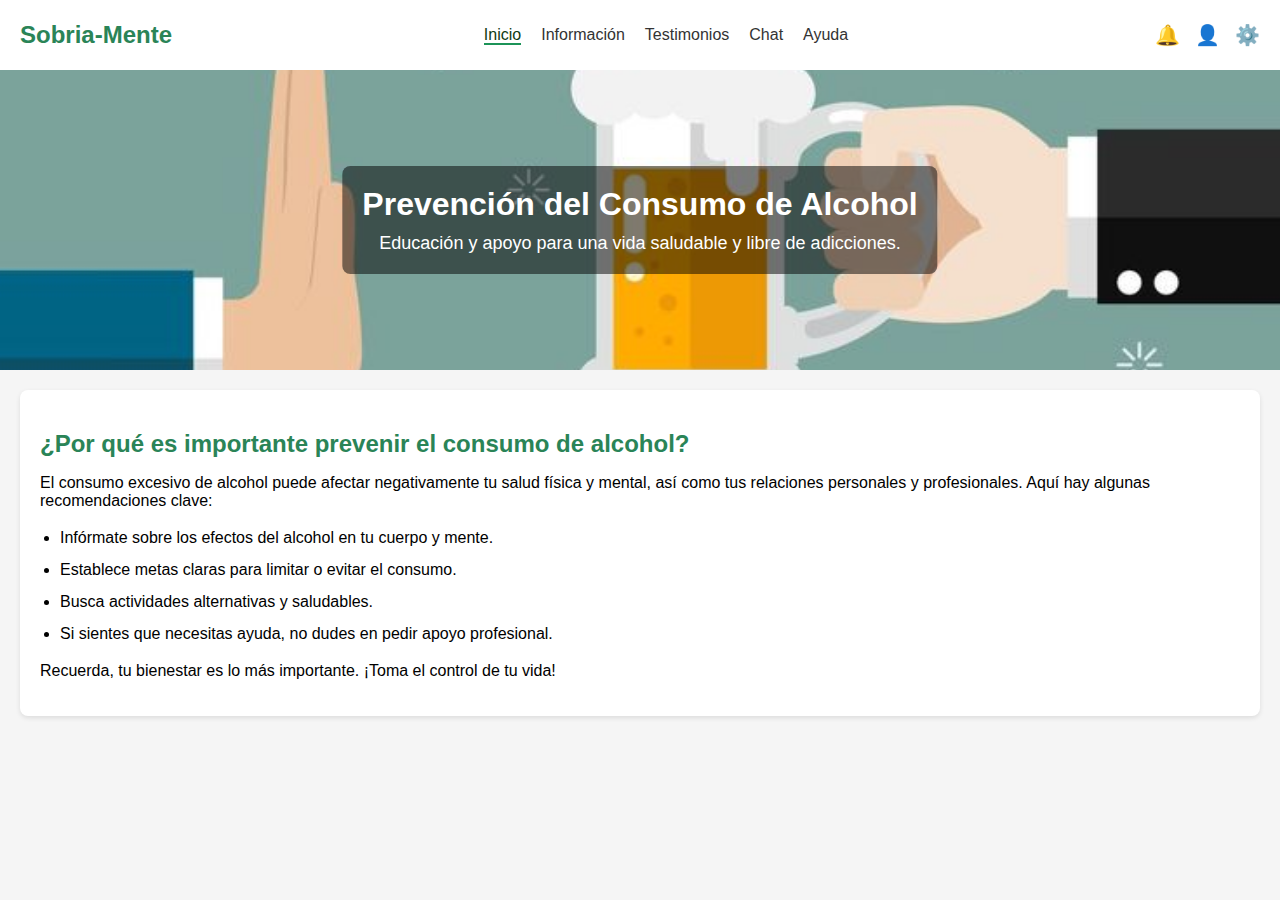
==== Index.html @ f09670d7 "intento de otro estilo" ====
<!DOCTYPE html>
<html lang="es">
<head>
    <meta charset="UTF-8">
    <meta name="viewport" content="width=device-width, initial-scale=1.0">
    <title>Sobria-Mente Inicio</title>
    <link rel="stylesheet" href="DSI/Sobria-Mente/styles/inicio.css">
</head>
<body>
    <header>
        <div class="logo">Sobria-Mente</div>
        <nav>
            <ul>
                <li><a href="index.html" class="active">Inicio</a></li>
                <li><a href="#">Información</a></li>
                <li><a href="testimonios.html">Testimonios</a></li>
                <li><a href="#">Chat</a></li>
                <li><a href="#">Ayuda</a></li>
            </ul>
        </nav>        
        <div class="user-actions">
            <a href="#" class="icon-button notifications">🔔</a>
            <a href="#" class="icon-button profile">👤</a>
            <a href="#" class="icon-button settings">⚙️</a>
        </div>
    </header>

    <!-- Banner -->
    <section class="banner">
        <img src="DSI/Sobria-Mente/imgs/noAlcohol.jpg" alt="Prevención del alcohol" class="banner-image">
        <div class="banner-text">
            <h1>Prevención del Consumo de Alcohol</h1>
            <p>Educación y apoyo para una vida saludable y libre de adicciones.</p>
        </div>
    </section>

    <!-- Información sobre prevención -->
    <main>
        <section class="prevention-info">
            <h2>¿Por qué es importante prevenir el consumo de alcohol?</h2>
            <p>El consumo excesivo de alcohol puede afectar negativamente tu salud física y mental, así como tus relaciones personales y profesionales. Aquí hay algunas recomendaciones clave:</p>
            <ul>
                <li>Infórmate sobre los efectos del alcohol en tu cuerpo y mente.</li>
                <li>Establece metas claras para limitar o evitar el consumo.</li>
                <li>Busca actividades alternativas y saludables.</li>
                <li>Si sientes que necesitas ayuda, no dudes en pedir apoyo profesional.</li>
            </ul>
            <p>Recuerda, tu bienestar es lo más importante. ¡Toma el control de tu vida!</p>
        </section>
    </main>

    <script src="DSI/Sobria-Mente/scripts/script.js"></script>
</body>
</html>
---- DSI/Sobria-Mente/styles/inicio.css ----
body {
    font-family: Arial, sans-serif;
    margin: 0;
    padding: 0;
    background-color: #f5f5f5;
}

header {
    background-color: white;
    padding: 10px 20px;
    display: flex;
    justify-content: space-between;
    align-items: center;
    box-shadow: 0 2px 5px rgba(0, 0, 0, 0.1);
}

.logo {
    font-size: 24px;
    font-weight: bold;
    color: #2a8457;
}

nav ul {
    list-style-type: none;
    display: flex;
}

nav ul li {
    margin-right: 20px;
}

nav ul li a {
    text-decoration: none;
    color: #333;
}

nav ul li a.active {
    color: #0f3b13;
    border-bottom: 2px solid #1c9358;
}

.user-actions {
    display: flex;
}

.icon-button {
    margin-left: 15px;
    text-decoration: none;
    font-size: 20px;
}

/* Estilos para el banner */
.banner {
    position: relative;
    width: 100%;
    height: 300px;
    overflow: hidden;
    margin-bottom: 20px;
    background-color: #f0f0f0; /* Color de fondo por si la imagen no carga */
}

.banner-image {
    width: 100%;
    height: 100%;
    object-fit: cover; /* Ajusta la imagen al tamaño del banner */
    object-position: center; /* Centra la imagen */
}


.banner-text {
    position: absolute;
    top: 50%;
    left: 50%;
    transform: translate(-50%, -50%);
    text-align: center;
    color: white;
    background: rgba(0, 0, 0, 0.5);
    padding: 20px;
    border-radius: 8px;
}

.banner-text h1 {
    margin: 0;
    font-size: 32px;
}

.banner-text p {
    margin: 10px 0 0;
    font-size: 18px;
}

/* Estilos para la sección de información */
.prevention-info {
    background-color: white;
    padding: 20px;
    margin: 20px;
    border-radius: 8px;
    box-shadow: 0 2px 5px rgba(0, 0, 0, 0.1);
}

.prevention-info h2 {
    font-size: 24px;
    margin-bottom: 10px;
    color: #2a8457;
}

.prevention-info ul {
    margin: 10px 0;
    padding-left: 20px;
}

.prevention-info ul li {
    margin-bottom: 8px;
    line-height: 1.5;
}
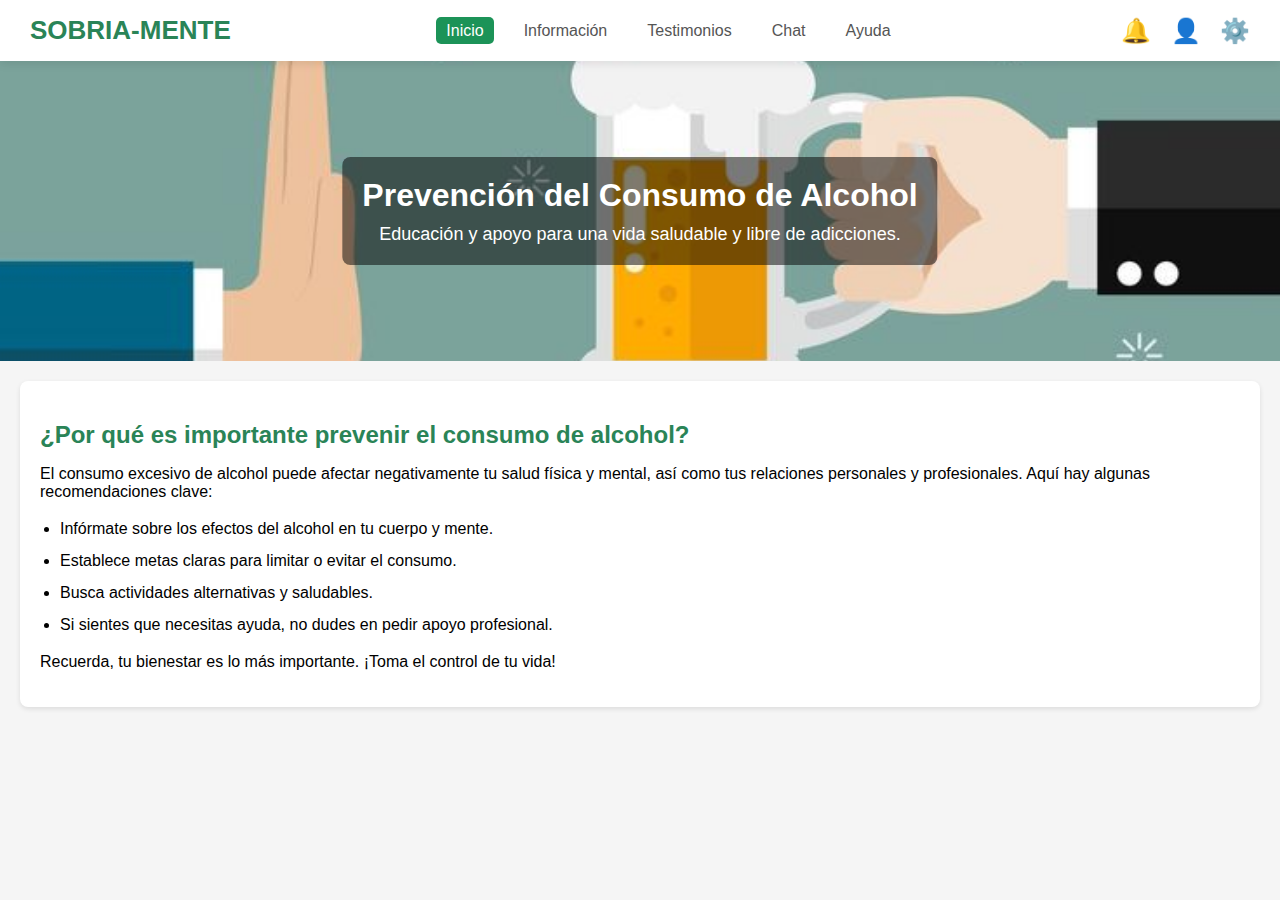
==== commit 2bfc4408: "prototipo chat" ====
--- a/Index.html
+++ b/Index.html
@@ -12,10 +12,10 @@
         <nav>
             <ul>
                 <li><a href="index.html" class="active">Inicio</a></li>
-                <li><a href="#">Información</a></li>
+                <li><a href="informacion.html">Información</a></li>
                 <li><a href="testimonios.html">Testimonios</a></li>
-                <li><a href="#">Chat</a></li>
-                <li><a href="#">Ayuda</a></li>
+                <li><a href="chat.html">Chat</a></li>
+                <li><a href="ayuda.html">Ayuda</a></li>
             </ul>
         </nav>        
         <div class="user-actions">
--- a/DSI/Sobria-Mente/styles/inicio.css
+++ b/DSI/Sobria-Mente/styles/inicio.css
@@ -6,41 +6,56 @@
 }
 
 header {
-    background-color: white;
-    padding: 10px 20px;
+    background-color: #ffffff;
+    padding: 15px 30px;
     display: flex;
     justify-content: space-between;
     align-items: center;
-    box-shadow: 0 2px 5px rgba(0, 0, 0, 0.1);
+    box-shadow: 0 2px 10px rgba(0, 0, 0, 0.1);
+    position: sticky;
+    top: 0;
+    z-index: 1000;
 }
 
 .logo {
-    font-size: 24px;
+    font-size: 26px;
     font-weight: bold;
     color: #2a8457;
+    text-transform: uppercase;
 }
 
 nav ul {
     list-style-type: none;
     display: flex;
-}
-
-nav ul li {
-    margin-right: 20px;
+    gap: 20px;
+    padding: 0;
+    margin: 0;
 }
 
 nav ul li a {
     text-decoration: none;
-    color: #333;
+    color: #555;
+    font-weight: 500;
+    padding: 5px 10px;
+    transition: all 0.3s ease;
 }
 
-nav ul li a.active {
-    color: #0f3b13;
-    border-bottom: 2px solid #1c9358;
+nav ul li a:hover, nav ul li a.active {
+    color: #ffffff;
+    background-color: #1c9358;
+    border-radius: 5px;
 }
 
-.user-actions {
-    display: flex;
+.user-actions .icon-button {
+    margin-left: 15px;
+    text-decoration: none;
+    font-size: 24px;
+    color: #2a8457;
+    transition: transform 0.3s ease;
+}
+
+.user-actions .icon-button:hover {
+    transform: scale(1.2);
 }
 
 .icon-button {
